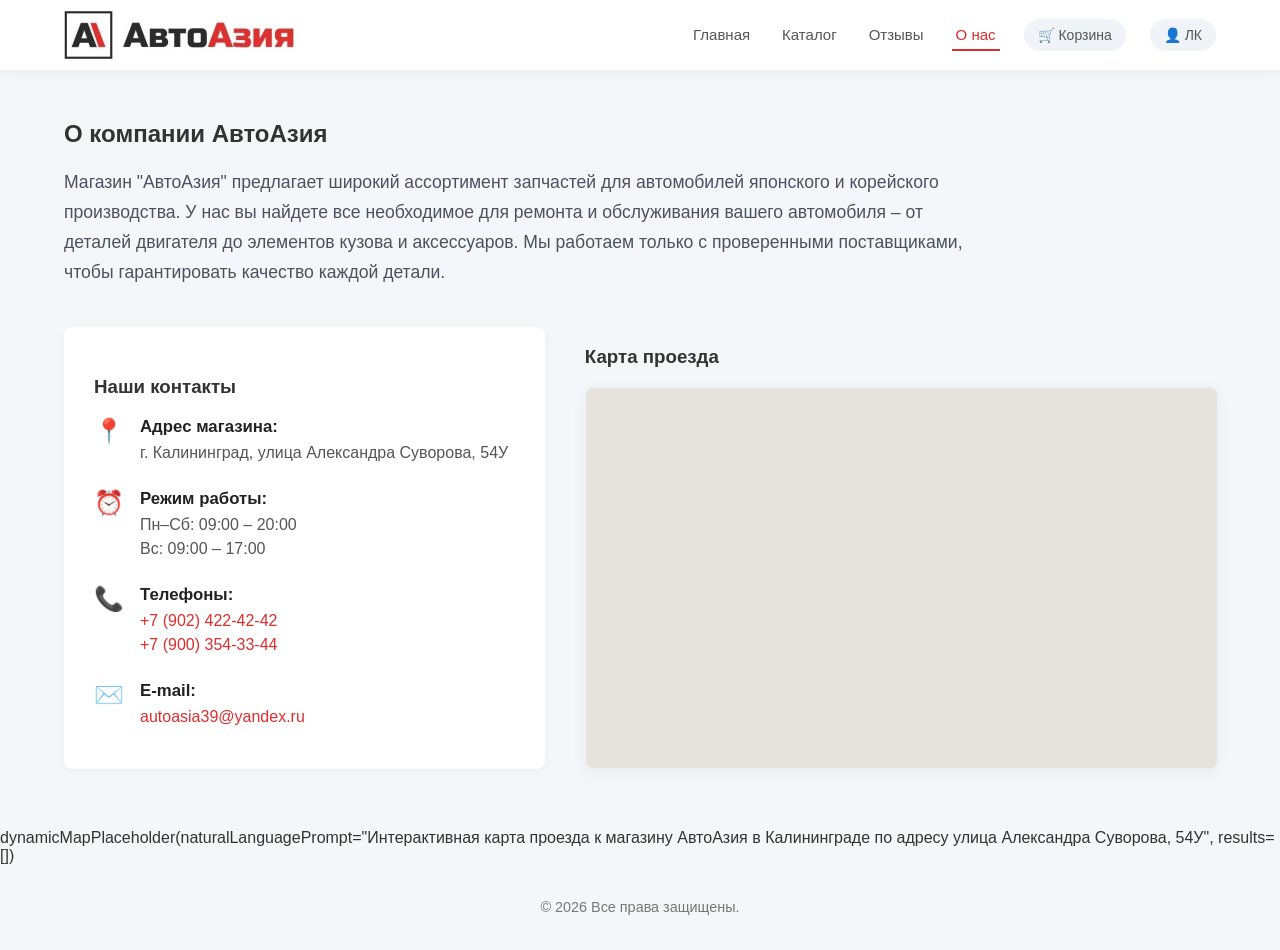
==== about.html @ 45b629d8 "full frontend" ====
<!DOCTYPE html>
<html lang="ru">
<head>
    <meta charset="UTF-8">
    <meta name="viewport" content="width=device-width, initial-scale=1.0">
    <title>О нас и контакты — АвтоАзия</title>
    <link rel="icon" type="image/png" href="images/favicon1.png">
    <link rel="stylesheet" href="style.css">
    <script src="script.js" defer></script> 
</head>
<body>
    <header>
        <div class="header-container">
            <a href="index.html" class="logo">
                <img src="images/logo2.jpg" alt="logo AutoAsia" width="230" height="48">
            </a>
            <nav class="navigation">
                <ul>
                    <li><a href="index.html">Главная</a></li>
                    <li><a href="catalog.html">Каталог</a></li>
                    <li><a href="reviews.html">Отзывы</a></li>
                    <li><a href="about.html" class="active">О нас</a></li>
                    <li><a href="cart.html" class="icon-link">🛒 Корзина</a></li>
                    <li><a href="auth.html" class="icon-link">👤 ЛК</a></li>
                </ul>
            </nav>
        </div>
    </header>

    <main class="main-content">
        <section class="about-section">
            <h2>О компании АвтоАзия</h2>
            <p class="about-description">
                Магазин "АвтоАзия" предлагает широкий ассортимент запчастей для автомобилей японского и корейского производства. У нас вы найдете все необходимое для ремонта и обслуживания вашего автомобиля – от деталей двигателя до элементов кузова и аксессуаров. Мы работаем только с проверенными поставщиками, чтобы гарантировать качество каждой детали.
            </p>

            <div class="contacts-grid">
                <!-- Блок с текстовыми контактами -->
                <div class="contacts-info">
                    <h3>Наши контакты</h3>
                    
                    <div class="contact-item">
                        <span class="contact-icon">📍</span>
                        <div>
                            <strong>Адрес магазина:</strong>
                            <p id="store-address">г. Калининград, улица Александра Суворова, 54У</p>
                        </div>
                    </div>

                    <div class="contact-item">
                        <span class="contact-icon">⏰</span>
                        <div>
                            <strong>Режим работы:</strong>
                            <p id="store-hours">Пн–Сб: 09:00 – 20:00<br>Вс: 09:00 – 17:00</p>
                        </div>
                    </div>

                    <div class="contact-item">
                        <span class="contact-icon">📞</span>
                        <div>
                            <strong>Телефоны:</strong>
                            <p id="store-phone">
                                <a href="tel:+79024224242">+7 (902) 422-42-42</a><br>
                                <a href="tel:+79003543344">+7 (900) 354-33-44</a>
                            </p>
                        </div>
                    </div>

                    <div class="contact-item">
                        <span class="contact-icon">✉️</span>
                        <div>
                            <strong>E-mail:</strong>
                            <p id="store-email"><a href="mailto:autoasia39@yandex.ru">autoasia39@yandex.ru</a></p>
                        </div>
                    </div>
                </div>

                <!-- Блок со встроенной интерактивной картой проезда -->
                <div class="contacts-map">
                    <h3>Карта проезда</h3>
                    <div class="map-container">
                        <!-- Официальный и безопасный виджет Яндекс.Карт, сфокусированный на вашем филиале -->
                        <iframe src="https://2gis.ru/kaliningrad/firm/70000001084537911" width="100%" height="100%" frameborder="0" allowfullscreen="true" style="position:relative;"></iframe>
                    </div>
                </div>
            </div>
        </section>
    </main>

    <layout>
dynamicMapPlaceholder(naturalLanguagePrompt="Интерактивная карта проезда к магазину АвтоАзия в Калининграде по адресу улица Александра Суворова, 54У", results=[])
</layout>

    <footer>
        <p>&copy; 2026 Все права защищены.</p>
    </footer>
</body>
</html>
---- style.css ----
/* =========================================================
   01. ОБЩИЕ СТИЛИ
   ========================================================= */

/* Цветовая система проекта */
:root {
    --color-primary: #de2d2d; /* Задаём единый цвет для ключевых кнопок и активных элементов */
    --color-primary-hover: #b92323; /* Задаём более тёмный цвет для состояний hover */
    --color-text: #333333; /* Задаём основной цвет текста */
    --color-text-light: #666666; /* Задаём вторичный цвет текста */
    --color-heading: #222222; /* Задаём цвет заголовков */
    --color-background: #f4f6f9; /* Задаём общий цвет фона */
    --color-surface: #ffffff; /* Задаём цвет карточек и других светлых поверхностей */
    --color-border: #eef1f5; /* Задаём стандартный цвет границ */
    --color-input: #fafafa; /* Задаём фон полей формы */
}

/* Базовые параметры документа */
body {
    margin: 0; /* Убираем стандартный внешний отступ браузера */
    padding: 0; /* Убираем стандартный внутренний отступ браузера */
    font-family: 'Segoe UI', Tahoma, Geneva, Verdana, sans-serif; /* Задаём единый шрифт сайта */
    background-color: var(--color-background); /* Используем единый фон сайта */
    color: var(--color-text); /* Используем единый основной цвет текста */
}

/* Общая ширина основных контейнеров */
.header-container,
.main-content {
    max-width: 1200px; /* Ограничиваем максимальную ширину контента */
    width: 90%; /* Оставляем боковые поля на небольших экранах */
    margin: 0 auto; /* Центрируем контейнер по горизонтали */
}

/* =========================================================
   02. ОБЩАЯ ШАПКА САЙТА
   ========================================================= */

/* Основной контейнер шапки */
header {
    width: 100%; /* Растягиваем шапку на всю ширину экрана */
    background-color: var(--color-surface); /* Задаём белый фон шапки */
    box-shadow: 0 2px 10px rgba(0, 0, 0, 0.05); /* Добавляем мягкую тень */
    position: sticky; /* Фиксируем шапку при прокрутке */
    top: 0; /* Прикрепляем шапку к верхней границе окна */
    z-index: 100; /* Размещаем шапку поверх основного контента */
}

/* Внутренний контейнер шапки */
.header-container {
    height: 70px; /* Задаём фиксированную высоту шапки */
    display: flex; /* Включаем flex-разметку */
    align-items: center; /* Выравниваем элементы по вертикали */
    justify-content: space-between; /* Размещаем логотип слева, меню справа */
}

/* Логотип */
.logo {
    display: flex; /* Включаем flex-разметку логотипа */
    align-items: center; /* Выравниваем логотип по вертикали */
}

/* Изображение логотипа */
.logo img {
    display: block; /* Убираем лишний строчный отступ изображения */
    object-fit: contain; /* Сохраняем пропорции изображения */
}

/* Навигационный список */
.navigation ul {
    list-style: none; /* Убираем маркеры списка */
    margin: 0; /* Убираем стандартный внешний отступ списка */
    padding: 0; /* Убираем стандартный внутренний отступ списка */
    display: flex; /* Размещаем пункты в одну строку */
    gap: 24px; /* Задаём расстояние между пунктами меню */
    align-items: center; /* Выравниваем пункты меню по вертикали */
}

/* Обычные ссылки навигации */
.navigation a {
    text-decoration: none; /* Убираем стандартное подчёркивание */
    color: #555555; /* Задаём цвет обычной ссылки */
    font-weight: 500; /* Делаем текст ссылки умеренно жирным */
    font-size: 15px; /* Задаём размер текста */
    transition: color 0.2s ease, border-color 0.2s ease; /* Плавно меняем цвет и границу */
    padding: 6px 4px; /* Добавляем область клика */
    display: inline-block; /* Позволяем корректно применять размеры и отступы */
    border-bottom: 2px solid transparent; /* Резервируем место под активную границу без скачка layout */
}

/* Hover обычной ссылки */
.navigation a:hover {
    color: var(--color-primary); /* Подсвечиваем ссылку фирменным красным */
}

/* Активный пункт навигации */
.navigation a.active {
    color: var(--color-primary); /* Подсвечиваем активную страницу фирменным красным */
    border-bottom-color: var(--color-primary); /* Показываем активную нижнюю границу */
}

/* Кнопки Корзины и ЛК в навигации */
.navigation .icon-link {
    background-color: #f0f4f8; /* Задаём нейтральный фон кнопки */
    padding: 8px 14px; /* Увеличиваем область клика */
    border-radius: 20px; /* Скругляем кнопку */
    font-size: 14px; /* Немного уменьшаем размер текста */
    border-bottom: none; /* Убираем нижнюю границу навигации */
}

/* Hover кнопок Корзины и ЛК */
.navigation .icon-link:hover {
    background-color: var(--color-primary); /* Используем единый цвет ключевых кнопок */
    color: #ffffff; /* Делаем текст контрастным */
}

/* Основной контент */
.main-content {
    padding-top: 30px; /* Отделяем контент от шапки */
}

/* =========================================================
   03. ГЛАВНАЯ СТРАНИЦА
   Селекторы используются только блоками главной страницы.
   ========================================================= */

/* Hero-баннер */
.hero-banner {
    background: linear-gradient(135deg, #1e293b 0%, #0f172a 100%); /* Создаём тёмный градиент баннера */
    color: #ffffff; /* Делаем основной текст баннера белым */
    padding: 60px 40px; /* Задаём внутренние отступы баннера */
    border-radius: 12px; /* Скругляем углы баннера */
    margin-bottom: 40px; /* Отделяем баннер от следующего блока */
    box-shadow: 0 4px 20px rgba(0, 0, 0, 0.08); /* Добавляем мягкую тень */
}

/* Контент Hero */
.hero-content {
    max-width: 650px; /* Ограничиваем ширину текста для читаемости */
}

/* Заголовок Hero */
.hero-content h1 {
    font-size: 2.3rem; /* Увеличиваем размер главного заголовка */
    margin-top: 0; /* Убираем верхний отступ заголовка */
    margin-bottom: 16px; /* Добавляем расстояние до описания */
    line-height: 1.2; /* Уменьшаем межстрочный интервал крупного заголовка */
    font-weight: 700; /* Делаем главный заголовок жирным */
}

/* Описание Hero */
.hero-content p {
    font-size: 1.1rem; /* Увеличиваем размер описания */
    line-height: 1.6; /* Улучшаем читаемость текста */
    color: #cbd5e1; /* Используем приглушённый цвет текста */
    margin-bottom: 30px; /* Отделяем описание от кнопки */
}

/* Ключевая кнопка главной страницы */
.cta-button {
    display: inline-block; /* Позволяем корректно задавать размеры ссылки-кнопки */
    background-color: var(--color-primary); /* Используем требуемый цвет #de2d2d */
    color: #ffffff; /* Делаем текст кнопки белым */
    text-decoration: none; /* Убираем подчёркивание ссылки */
    padding: 14px 28px; /* Формируем удобную область клика */
    border-radius: 6px; /* Скругляем кнопку */
    font-weight: 600; /* Выделяем текст кнопки */
    font-size: 1rem; /* Задаём стандартный размер текста */
    transition: background-color 0.2s ease, transform 0.2s ease; /* Плавно анимируем hover */
}

/* Hover ключевой кнопки */
.cta-button:hover {
    background-color: var(--color-primary-hover); /* Затемняем красный при наведении */
    transform: translateY(-1px); /* Слегка поднимаем кнопку */
}

/* Блок преимуществ */
.features-section {
    display: flex; /* Включаем flex-разметку */
    flex-wrap: wrap; /* Разрешаем перенос карточек */
    gap: 20px; /* Задаём расстояние между карточками */
    margin-bottom: 50px; /* Отделяем блок от категорий */
}

/* Карточка преимущества */
.feature-card {
    background: var(--color-surface); /* Задаём белый фон карточки */
    padding: 25px; /* Добавляем внутренние отступы */
    border-radius: 8px; /* Скругляем карточку */
    flex: 1; /* Разрешаем карточкам равномерно занимать доступную ширину */
    min-width: 280px; /* Не позволяем карточке становиться слишком узкой */
    box-shadow: 0 2px 8px rgba(0, 0, 0, 0.04); /* Добавляем лёгкую тень */
    border: 1px solid var(--color-border); /* Добавляем тонкую границу */
}

/* Иконка преимущества */
.feature-icon {
    font-size: 2rem; /* Увеличиваем размер иконки */
    display: block; /* Переводим иконку в блочный элемент */
    margin-bottom: 12px; /* Отделяем иконку от заголовка */
}

/* Заголовок карточки преимущества */
.feature-card h3 {
    margin: 0 0 10px 0; /* Убираем лишний верхний отступ и задаём нижний */
    font-size: 1.2rem; /* Задаём размер заголовка */
    color: var(--color-heading); /* Используем единый цвет заголовков */
}

/* Текст карточки преимущества */
.feature-card p {
    margin: 0; /* Убираем стандартный отступ абзаца */
    color: var(--color-text-light); /* Используем вторичный цвет текста */
    line-height: 1.5; /* Улучшаем читаемость */
    font-size: 0.95rem; /* Немного уменьшаем размер текста */
}

/* Блок категорий */
.categories-section {
    margin-bottom: 60px; /* Добавляем пространство после блока */
}

/* Заголовок категорий */
.categories-section h2 {
    font-size: 1.6rem; /* Задаём размер заголовка */
    color: var(--color-heading); /* Используем единый цвет заголовков */
    margin-bottom: 25px; /* Отделяем заголовок от карточек */
}

/* Сетка категорий */
.categories-grid {
    display: flex; /* Включаем flex-разметку */
    flex-wrap: wrap; /* Разрешаем перенос категорий */
    gap: 20px; /* Задаём расстояние между категориями */
}

/* Карточка категории */
.category-item-box {
    background: var(--color-surface); /* Задаём белый фон */
    border: 1px solid var(--color-border); /* Задаём стандартную границу */
    border-radius: 8px; /* Скругляем карточку */
    padding: 20px; /* Добавляем внутренние отступы */
    text-align: center; /* Центрируем содержимое */
    text-decoration: none; /* Убираем подчёркивание ссылки */
    color: var(--color-text); /* Задаём цвет текста */
    flex: 1; /* Разрешаем карточкам занимать доступную ширину */
    min-width: 220px; /* Ограничиваем минимальную ширину */
    box-shadow: 0 2px 6px rgba(0, 0, 0, 0.02); /* Добавляем лёгкую тень */
    transition: transform 0.2s ease, box-shadow 0.2s ease, border-color 0.2s ease; /* Плавно анимируем состояние hover */
}

/* Hover категории */
.category-item-box:hover {
    transform: translateY(-3px); /* Поднимаем карточку */
    box-shadow: 0 6px 15px rgba(0, 0, 0, 0.06); /* Усиливаем тень */
    border-color: var(--color-primary); /* Подсвечиваем границу красным */
}

/* Иконка категории */
.cat-icon {
    font-size: 2.2rem; /* Увеличиваем размер иконки */
    display: block; /* Переводим иконку в отдельный блок */
    margin-bottom: 10px; /* Отделяем иконку от названия */
}

/* Название категории */
.category-item-box h4 {
    margin: 0; /* Убираем стандартный отступ */
    font-size: 1.05rem; /* Задаём размер текста */
    font-weight: 600; /* Выделяем название категории */
}

/* =========================================================
   04. СТРАНИЦА ОТЗЫВОВ
   ========================================================= */

/* Основной блок отзывов */
.reviews-section {
    padding: 40px 0; /* Добавляем вертикальные отступы */
}

/* Заголовки раздела отзывов */
.reviews-section h2,
.reviews-section h3 {
    color: var(--color-heading); /* Используем единый цвет заголовков */
    margin-bottom: 25px; /* Добавляем расстояние после заголовка */
}

/* Контейнер внешних отзывов */
.external-reviews-container {
    background-color: var(--color-surface); /* Задаём белый фон */
    padding: 24px; /* Добавляем внутренние отступы */
    border-radius: 8px; /* Скругляем контейнер */
    box-shadow: 0 2px 8px rgba(0, 0, 0, 0.04); /* Добавляем лёгкую тень */
    margin-bottom: 35px; /* Отделяем внешний блок от следующих элементов */
}

/* Заголовок внешних отзывов */
.external-title {
    margin-top: 0; /* Убираем верхний отступ */
    margin-bottom: 18px; /* Добавляем расстояние до карточек */
    font-weight: 500; /* Задаём среднюю толщину шрифта */
    color: #444444; /* Задаём нейтральный цвет */
}

/* Сетка внешних отзывов */
.external-reviews-badges {
    display: flex; /* Включаем flex-разметку */
    flex-wrap: wrap; /* Разрешаем перенос карточек */
    gap: 15px; /* Задаём расстояние между карточками */
}

/* Карточка внешнего отзыва */
.review-badge {
    display: flex; /* Размещаем иконку и текст в одну строку */
    align-items: center; /* Выравниваем содержимое по вертикали */
    gap: 14px; /* Задаём расстояние между иконкой и текстом */
    padding: 12px 20px; /* Добавляем внутренние отступы */
    border-radius: 8px; /* Скругляем карточку */
    text-decoration: none; /* Убираем подчёркивание ссылки */
    color: var(--color-text); /* Задаём цвет текста */
    font-size: 0.95rem; /* Задаём размер текста */
    transition: transform 0.2s ease, box-shadow 0.2s ease, border-color 0.2s ease; /* Плавно анимируем состояние hover */
    border: 1px solid var(--color-border); /* Добавляем стандартную границу */
    flex: 1; /* Разрешаем карточкам делить доступное место */
    min-width: 240px; /* Ограничиваем минимальную ширину */
    background: var(--color-surface); /* Задаём белый фон */
    overflow: hidden; /* Скрываем выходящие за границы элементы */
}

/* Hover внешнего отзыва */
.review-badge:hover {
    transform: translateY(-2px); /* Слегка поднимаем карточку */
    box-shadow: 0 4px 12px rgba(0, 0, 0, 0.08); /* Усиливаем тень */
}

/* Цветные границы платформ отзывов сохраняем только для их собственных карточек */
.avito-badge:hover {
    border-color: #98ce00; /* Показываем фирменную границу Avito */
}

.yandex-badge:hover {
    border-color: #ffcc00; /* Показываем фирменную границу Яндекса */
}

.dgis-badge:hover {
    border-color: #2bb34b; /* Показываем фирменную границу 2ГИС */
}

/* Общая область иконки площадки */
.badge-icon {
    width: 32px; /* Задаём ширину иконки */
    height: 32px; /* Задаём высоту иконки */
    border-radius: 50%; /* Делаем иконку круглой */
    background-size: cover; /* Заполняем область изображением */
    background-position: center; /* Центрируем изображение */
    background-repeat: no-repeat; /* Запрещаем повтор изображения */
    flex-shrink: 0; /* Не разрешаем flex сжимать иконку */
}

/* Иконка Avito */
.icon-avito {
    background-image: url('images/avito.png'); /* Подключаем изображение Avito */
    transform: scale(1.15); /* Компенсируем белые поля изображения */
}

/* Иконка Яндекса */
.icon-yandex {
    background-image: url('images/yandex.png'); /* Подключаем изображение Яндекса */
    transform: scale(1.05); /* Компенсируем небольшие поля изображения */
}

/* Иконка 2ГИС */
.icon-2gis {
    background-image: url('images/2gis.png'); /* Используем корректное имя файла 2gis.png */
    transform: scale(1.1); /* Компенсируем поля изображения */
}

/* Текст внешнего отзыва */
.badge-text {
    display: flex; /* Включаем flex-разметку */
    flex-direction: column; /* Размещаем строки вертикально */
    gap: 2px; /* Добавляем небольшой промежуток между строками */
}

/* Основной текст внешнего отзыва */
.badge-text strong {
    font-size: 1.05rem; /* Немного увеличиваем основной текст */
}

/* Дополнительный текст внешнего отзыва */
.badge-text span {
    color: var(--color-text-light); /* Используем вторичный цвет */
    font-size: 0.85rem; /* Уменьшаем размер дополнительного текста */
}

/* Список внутренних отзывов */
.reviews-list {
    display: flex; /* Включаем flex-разметку */
    flex-direction: column; /* Размещаем отзывы вертикально */
    gap: 20px; /* Задаём расстояние между отзывами */
    margin-bottom: 50px; /* Отделяем список от формы */
}

/* Карточка внутреннего отзыва */
.review-card {
    background: var(--color-surface); /* Задаём белый фон */
    margin-top: 10px; /* Добавляем небольшой верхний отступ */
    padding: 20px; /* Добавляем внутренние отступы */
    border-radius: 8px; /* Скругляем карточку */
    box-shadow: 0 2px 8px rgba(0, 0, 0, 0.04); /* Добавляем лёгкую тень */
}

/* Шапка отзыва */
.review-header {
    display: flex; /* Размещаем имя и дату в строку */
    justify-content: space-between; /* Разводим имя и дату по краям */
    margin-bottom: 5px; /* Отделяем шапку от рейтинга */
    font-size: 1.1rem; /* Увеличиваем размер текста */
}

/* Дата отзыва */
.review-date {
    color: #888888; /* Делаем дату менее заметной */
    font-size: 0.9rem; /* Уменьшаем размер даты */
}

/* Рейтинг отзыва */
.review-rating {
    margin-bottom: 12px; /* Отделяем рейтинг от текста */
    font-size: 0.9rem; /* Уменьшаем размер рейтинга */
}

/* Текст отзыва */
.review-card p {
    margin: 0; /* Убираем стандартный отступ абзаца */
    line-height: 1.6; /* Улучшаем читаемость */
    color: #555555; /* Используем нейтральный цвет текста */
}

/* Контейнер формы отзыва */
.review-form-container {
    background: var(--color-surface); /* Задаём белый фон */
    padding: 30px; /* Добавляем внутренние отступы */
    border-radius: 8px; /* Скругляем контейнер */
    box-shadow: 0 4px 15px rgba(0, 0, 0, 0.05); /* Добавляем мягкую тень */
    max-width: 600px; /* Ограничиваем ширину формы */
}

/* Группа поля формы */
.form-group {
    margin-bottom: 20px; /* Отделяем поля друг от друга */
    display: flex; /* Включаем flex-разметку */
    flex-direction: column; /* Размещаем label и поле вертикально */
    gap: 8px; /* Задаём расстояние между label и полем */
}

/* Подпись поля */
.form-group label {
    font-weight: 500; /* Выделяем подпись поля */
    font-size: 0.95rem; /* Задаём размер подписи */
}

/* Поля формы */
.form-group input,
.form-group select,
.form-group textarea {
    padding: 12px; /* Добавляем удобную область ввода */
    border: 1px solid #dddddd; /* Задаём стандартную границу */
    border-radius: 6px; /* Скругляем поле */
    font-family: inherit; /* Наследуем шрифт сайта */
    font-size: 1rem; /* Задаём размер текста */
    background-color: var(--color-input); /* Задаём светлый фон поля */
    transition: border-color 0.3s, background-color 0.3s; /* Плавно анимируем фокус */
    box-sizing: border-box; /* Включаем границу и padding в расчёт ширины */
    width: 100%; /* Растягиваем поле на ширину родителя */
}

/* Состояние фокуса полей */
.form-group input:focus,
.form-group select:focus,
.form-group textarea:focus {
    outline: none; /* Убираем стандартный outline браузера */
    border-color: var(--color-primary); /* Подсвечиваем активное поле красным */
    background-color: var(--color-surface); /* Делаем фон активного поля белым */
}

/* Ключевая кнопка отправки отзыва */
.submit-btn {
    background-color: var(--color-primary); /* Используем требуемый цвет #de2d2d */
    color: #ffffff; /* Делаем текст кнопки белым */
    padding: 14px 28px; /* Формируем удобную область клика */
    border: none; /* Убираем стандартную границу кнопки */
    border-radius: 6px; /* Скругляем кнопку */
    font-size: 1rem; /* Задаём размер текста */
    font-weight: 600; /* Выделяем текст кнопки */
    cursor: pointer; /* Показываем курсор клика */
    transition: background-color 0.3s ease, transform 0.2s ease; /* Плавно анимируем hover */
}

/* Hover кнопки отправки */
.submit-btn:hover {
    background-color: var(--color-primary-hover); /* Затемняем красный при наведении */
    transform: translateY(-1px); /* Слегка поднимаем кнопку */
}

/* =========================================================
   05. СТРАНИЦА «О НАС»
   ========================================================= */

/* Описание страницы */
.about-description {
    font-size: 1.1rem; /* Увеличиваем размер описания */
    line-height: 1.7; /* Улучшаем читаемость */
    color: #4c525d; /* Задаём нейтральный цвет текста */
    max-width: 900px; /* Ограничиваем ширину строки */
    margin-bottom: 40px; /* Отделяем описание от контактов */
}

/* Сетка контактов и карты */
.contacts-grid {
    display: flex; /* Включаем flex-разметку */
    flex-wrap: wrap; /* Разрешаем перенос блоков */
    gap: 40px; /* Задаём расстояние между информацией и картой */
    margin-bottom: 60px; /* Отделяем блок от следующего контента */
}

/* Информационный блок контактов */
.contacts-info {
    flex: 1; /* Разрешаем блоку занимать свободное место */
    min-width: 300px; /* Ограничиваем минимальную ширину */
    background: var(--color-surface); /* Задаём белый фон */
    padding: 30px; /* Добавляем внутренние отступы */
    border-radius: 8px; /* Скругляем блок */
    box-shadow: 0 2px 8px rgba(0, 0, 0, 0.04); /* Добавляем лёгкую тень */
    box-sizing: border-box; /* Учитываем padding в ширине */
}

/* Контейнер карты */
.contacts-map {
    flex: 1.5; /* Делаем карту шире информационного блока */
    min-width: 350px; /* Ограничиваем минимальную ширину карты */
}

/* Строка контакта */
.contact-item {
    display: flex; /* Размещаем иконку и текст в строку */
    align-items: flex-start; /* Выравниваем элементы по верхнему краю */
    gap: 16px; /* Задаём расстояние между иконкой и текстом */
    margin-bottom: 24px; /* Отделяем контакты друг от друга */
}

/* Убираем отступ у последнего контакта */
.contact-item:last-child {
    margin-bottom: 0; /* Убираем лишнее место после последнего элемента */
}

/* Иконка контакта */
.contact-icon {
    font-size: 1.5rem; /* Увеличиваем размер иконки */
    line-height: 1.2; /* Настраиваем высоту строки */
}

/* Заголовок контакта */
.contact-item strong {
    font-size: 1.05rem; /* Задаём размер заголовка */
    color: var(--color-heading); /* Используем единый цвет заголовков */
    display: block; /* Переводим заголовок в блочный элемент */
    margin-bottom: 4px; /* Отделяем заголовок от значения */
}

/* Значение контакта */
.contact-item p {
    margin: 0; /* Убираем стандартный отступ абзаца */
    color: #555555; /* Задаём нейтральный цвет */
    line-height: 1.5; /* Улучшаем читаемость */
}

/* Ссылки контактов */
.contact-item a {
    color: var(--color-primary); /* Используем фирменный красный вместо старого синего */
    text-decoration: none; /* Убираем подчёркивание */
    transition: color 0.2s ease; /* Плавно меняем цвет */
}

/* Hover ссылок контактов */
.contact-item a:hover {
    color: var(--color-primary-hover); /* Затемняем ссылку при наведении */
    text-decoration: underline; /* Показываем подчёркивание при наведении */
}

/* Контейнер интерактивной карты */
.map-container {
    width: 100%; /* Растягиваем карту на всю ширину контейнера */
    height: 380px; /* Задаём высоту карты */
    background-color: #e5e3db; /* Задаём запасной фон до загрузки карты */
    border-radius: 8px; /* Скругляем карту */
    overflow: hidden; /* Скрываем выходящее содержимое карты */
    box-shadow: 0 4px 15px rgba(0, 0, 0, 0.05); /* Добавляем мягкую тень */
    border: 1px solid var(--color-border); /* Добавляем стандартную границу */
}

/* =========================================================
   06. ЛИЧНЫЙ КАБИНЕТ
   ========================================================= */
.profile-section {
    padding: 30px 0 60px 0;
}

.profile-layout {
    display: flex;
    gap: 30px;
    margin-top: 25px;
    flex-wrap: wrap;
}

/* Боковая панель */
.profile-sidebar {
    flex: 1;
    min-width: 250px;
    background: #ffffff;
    border-radius: 8px;
    padding: 24px;
    box-shadow: 0 2px 8px rgba(0, 0, 0, 0.04);
    align-self: flex-start;
}

.user-avatar-block {
    text-align: center;
    border-bottom: 1px solid #eef1f5;
    padding-bottom: 20px;
    margin-bottom: 20px;
}

.avatar-placeholder {
    width: 70px;
    height: 70px;
    background-color: #f0f4f8;
    border-radius: 50%;
    display: flex;
    align-items: center;
    justify-content: center;
    font-size: 2rem;
    margin: 0 auto 12px auto;
    color: #0066cc;
}

.user-display-name {
    margin: 0;
    font-size: 1.1rem;
    color: #222;
}

/* Кнопки меню */
.profile-menu {
    display: flex;
    flex-direction: column;
    gap: 8px;
}

.menu-btn {
    background: none;
    border: none;
    padding: 12px 16px;
    text-align: left;
    font-family: inherit;
    font-size: 0.95rem;
    font-weight: 500;
    color: #555;
    border-radius: 6px;
    cursor: pointer;
    transition: background-color 0.2s, color 0.2s;
    width: 100%;
}

.menu-btn:hover {
    background-color: #f4f6f9;
    color: #0066cc;
}

.menu-btn.active {
    background-color: #e6f0fa;
    color: #0066cc;
}

/* Область контента вкладок */
.profile-content {
    flex: 3;
    min-width: 320px;
    background: #ffffff;
    border-radius: 8px;
    padding: 30px;
    box-shadow: 0 2px 8px rgba(0, 0, 0, 0.04);
}

.profile-tab-content {
    display: none; /* Скрываем все вкладки по умолчанию */
}

.profile-tab-content.active {
    display: block; /* Показываем только активную */
}

.profile-tab-content h3 {
    margin-top: 0;
    margin-bottom: 25px;
    color: #222;
    border-bottom: 2px solid #f4f6f9;
    padding-bottom: 10px;
}

.profile-form {
    max-width: 500px;
}

/* Оформление списка заказов */
.orders-list {
    display: flex;
    flex-direction: column;
    gap: 15px;
}

.order-item-box {
    border: 1px solid #eef1f5;
    border-radius: 6px;
    padding: 16px;
    background-color: #fafafa;
}

.order-header {
    display: flex;
    justify-content: space-between;
    align-items: center;
    border-bottom: 1px solid #eef1f5;
    padding-bottom: 10px;
    margin-bottom: 10px;
    flex-wrap: wrap;
    gap: 10px;
}

.order-status {
    font-size: 0.85rem;
    font-weight: 600;
    padding: 4px 10px;
    border-radius: 12px;
}

.status-completed {
    background-color: #e2f7e7;
    color: #1a7f37;
}

.order-body p {
    margin: 4px 0;
    color: #555;
    font-size: 0.95rem;
}

.order-total {
    margin-top: 10px !important;
    border-top: 1px dashed #ddd;
    padding-top: 8px;
    text-align: right;
    font-size: 1rem !important;
}
/* =========================================================
   07. СТРАНИЦА АВТОРИЗАЦИИ
   ========================================================= */
.auth-section {
    display: flex;
    justify-content: center;
    align-items: center;
    padding: 40px 0 80px 0;
}

.auth-container {
    background: #ffffff;
    width: 100%;
    max-width: 450px;
    border-radius: 10px;
    box-shadow: 0 4px 20px rgba(0, 0, 0, 0.06);
    border: 1px solid #eef1f5;
    overflow: hidden;
}

/* Переключатели вкладок сверху */
.auth-tabs {
    display: flex;
    background-color: #f8fafc;
    border-bottom: 1px solid #eef1f5;
}

.auth-tab-btn {
    flex: 1;
    background: none;
    border: none;
    padding: 16px;
    font-family: inherit;
    font-size: 1rem;
    font-weight: 600;
    color: #777;
    cursor: pointer;
    transition: color 0.2s, background-color 0.2s;
    text-align: center;
}

.auth-tab-btn:hover {
    color: #0066cc;
    background-color: #f1f5f9;
}

.auth-tab-btn.active {
    color: #0066cc;
    background-color: #ffffff;
    border-bottom: 2px solid #0066cc;
    margin-bottom: -1px; /* Перекрывает нижнюю границу */
}

/* Область контента форм */
.auth-form-content {
    display: none;
    padding: 30px;
}

.auth-form-content.active {
    display: block;
}

.auth-form-content h3 {
    margin-top: 0;
    margin-bottom: 20px;
    font-size: 1.25rem;
    color: #222;
    text-align: center;
}

.auth-form .form-group {
    margin-bottom: 18px;
}

.auth-remember {
    margin-bottom: 20px;
    display: flex;
    align-items: center;
    font-size: 0.9rem;
    color: #555;
}

.auth-remember input {
    margin-right: 8px;
    cursor: pointer;
}

.auth-btn {
    width: 100%;
    padding: 12px;
    font-size: 1.05rem;
    margin-top: 5px;
}

/* =========================================================
   08. КОРЗИНА
   ========================================================= */
/* --- Стили Страницы Корзины --- */
.cart-section {
    padding: 30px 0 60px 0;
}

.cart-layout {
    display: flex;
    gap: 30px;
    margin-top: 25px;
    flex-wrap: wrap;
}

.cart-items-container {
    flex: 2;
    min-width: 320px;
    display: flex;
    flex-direction: column;
    gap: 15px;
}

/* Карточка товара в корзине */
.cart-item {
    background: #ffffff;
    border-radius: 8px;
    padding: 20px;
    box-shadow: 0 2px 8px rgba(0, 0, 0, 0.04);
    border: 1px solid #eef1f5;
    display: flex;
    justify-content: space-between;
    align-items: center;
    gap: 20px;
    flex-wrap: wrap;
}

.cart-item-info h4 {
    margin: 0 0 6px 0;
    font-size: 1.1rem;
    color: #222;
}

.item-meta {
    margin: 0;
    font-size: 0.85rem;
    color: #777;
}

.cart-item-actions {
    display: flex;
    align-items: center;
    gap: 25px;
    margin-left: auto;
    flex-wrap: wrap;
}

/* Элементы управления количеством (+/-) */
.quantity-controls {
    display: flex;
    align-items: center;
    background-color: #f0f4f8;
    border-radius: 6px;
    overflow: hidden;
}

.qty-btn {
    background: none;
    border: none;
    width: 36px;
    height: 36px;
    font-size: 1.1rem;
    cursor: pointer;
    color: #333;
    transition: background-color 0.2s;
}

.qty-btn:hover {
    background-color: #e1e8f0;
}

.qty-value {
    width: 30px;
    text-align: center;
    font-weight: 600;
    font-size: 0.95rem;
}

.cart-item-price {
    font-size: 1.1rem;
    font-weight: 700;
    color: #222;
    min-width: 90px;
    text-align: right;
}

.delete-item-btn {
    background: none;
    border: none;
    font-size: 1.2rem;
    cursor: pointer;
    padding: 4px;
    opacity: 0.6;
    transition: opacity 0.2s, transform 0.2s;
}

.delete-item-btn:hover {
    opacity: 1;
    transform: scale(1.1);
}

/* Блок расчета стоимости */
.cart-summary-panel {
    flex: 1;
    min-width: 300px;
    background: #ffffff;
    border-radius: 8px;
    padding: 24px;
    box-shadow: 0 2px 8px rgba(0, 0, 0, 0.04);
    border: 1px solid #eef1f5;
    align-self: flex-start;
}

.cart-summary-panel h3 {
    margin-top: 0;
    margin-bottom: 20px;
    border-bottom: 2px solid #f4f6f9;
    padding-bottom: 10px;
}

.summary-row {
    display: flex;
    justify-content: space-between;
    margin-bottom: 12px;
    color: #555;
    font-size: 0.95rem;
}

.total-row {
    border-top: 1px dashed #ddd;
    margin-top: 15px;
    padding-top: 15px;
    font-size: 1.2rem;
    color: #222;
}

.font-bold {
    font-weight: 700;
}

.checkout-form {
    margin-top: 25px;
}

.checkout-btn {
    width: 100%;
    margin-top: 10px;
    padding: 12px;
}

/* Сообщение о пустой корзине */
.empty-cart-message {
    text-align: center;
    padding: 40px 20px;
    background: #fff;
    border-radius: 8px;
    border: 1px solid #eef1f5;
}

.empty-cart-message p {
    color: #666;
    margin-bottom: 20px;
    font-size: 1.05rem;
}

/* =========================================================
   09. КАТАЛОГ
   ========================================================= */
/* --- Стили Страницы Каталога --- */
.catalog-section {
    padding: 20px 0 60px 0;
}

/* Строка поиска */
.search-bar-container {
    display: flex;
    gap: 10px;
    margin-bottom: 30px;
    width: 100%;
}

#catalog-search {
    flex: 1;
    padding: 14px 20px;
    border: 1px solid #ddd;
    border-radius: 8px;
    font-size: 1rem;
    font-family: inherit;
    box-shadow: 0 2px 6px rgba(0,0,0,0.02);
}

#catalog-search:focus {
    outline: none;
    border-color: #0066cc;
}

.search-btn {
    background-color: #333;
    color: #fff;
    border: none;
    padding: 0 25px;
    border-radius: 8px;
    font-weight: 600;
    cursor: pointer;
    transition: background-color 0.2s;
}

.search-btn:hover {
    background-color: #111;
}

/* Лейаут: Фильтры + Сетка */
.catalog-layout {
    display: flex;
    gap: 30px;
    flex-wrap: wrap;
}

/* Боковая панель фильтрации */
.catalog-filters {
    flex: 1;
    min-width: 260px;
    background: #ffffff;
    border-radius: 8px;
    padding: 24px;
    box-shadow: 0 2px 8px rgba(0, 0, 0, 0.04);
    border: 1px solid #eef1f5;
    align-self: flex-start;
}

.catalog-filters h3 {
    margin-top: 0;
    margin-bottom: 20px;
    padding-bottom: 8px;
    border-bottom: 2px solid #f4f6f9;
}

.filter-group-box {
    margin-bottom: 25px;
}

.filter-group-box h4 {
    margin: 0 0 12px 0;
    font-size: 0.95rem;
    color: #222;
    text-transform: uppercase;
    letter-spacing: 0.5px;
}

.filter-group-box label {
    display: flex;
    align-items: center;
    gap: 10px;
    margin-bottom: 10px;
}
.filter-group-box {
  font-size: 0.95rem;
  color: #555;
  cursor: pointer;
}

.filter-group-box input[type="checkbox"] {
  width: 16px;
  height: 16px;
  cursor: pointer;
}

/* Диапазон цен */
.price-range-inputs {
  display: flex;
  gap: 10px;
}

.price-range-inputs input {
  width: 100%;
  padding: 10px;
  font-size: 0.9rem;
  border: 1px solid #ddd;
  border-radius: 6px;
}

.apply-filters-btn {
  width: 100%;
  padding: 12px;
}

/* Сетка товаров */
.products-grid {
  display: grid;
  grid-template-columns: repeat(auto-fill, minmax(240px, 1fr));
  gap: 20px;
  flex: 3;
  min-width: 320px;
  align-content: flex-start;
}

/* Карточка товара */
.product-card-item {
  display: flex;
  flex-direction: column;
  background: #ffffff;
  border: 1px solid #eef1f5;
  border-radius: 8px;
  overflow: hidden;
  box-shadow: 0 2px 6px rgba(0, 0, 0, 0.02);
  transition: transform 0.2s, box-shadow 0.2s;
}

.product-card-item:hover {
  transform: translateY(-4px);
  box-shadow: 0 6px 15px rgba(0, 0, 0, 0.06);
}

/* Заглушка изображения */
.product-image-stub {
  display: flex;
  align-items: center;
  justify-content: center;
  height: 160px;
  font-size: 3.5rem;
  background-color: #f8fafc;
  border-bottom: 1px solid #f1f5f9;
}

/* Информация о товаре */
.product-card-info {
  display: flex;
  flex-direction: column;
  flex: 1;
  padding: 16px;
}

.product-brand-tag {
  display: inline-block;
  margin-bottom: 6px;
  font-size: 0.75rem;
  font-weight: 700;
  color: #0066cc;
  text-transform: uppercase;
}

.product-card-info h4 {
  margin: 0 0 8px 0;
  font-size: 1rem;
  font-weight: 600;
  line-height: 1.4;
  color: #222;
}

.product-sku {
  margin: 0 0 16px 0;
  font-size: 0.8rem;
  color: #888;
}

/* Подвал карточки */
.product-card-footer {
  display: flex;
  align-items: center;
  justify-content: space-between;
  margin-top: auto; /* Прижимает цену и кнопку к низу карточки */
}

.product-item-price {
  font-size: 1.15rem;
  font-weight: 700;
  color: #222;
}

/* Кнопка добавления в корзину */
.add-to-cart-btn {
  padding: 8px 14px;
  font-size: 0.85rem;
  font-weight: 600;
  color: #0066cc;
  background-color: #f0f4f8;
  border: none;
  border-radius: 6px;
  cursor: pointer;
  transition: background-color 0.2s, color 0.2s;
}

.add-to-cart-btn:hover {
  color: #ffffff;
  background-color: #0066cc;
}


/* =========================================================
   0. ОБЩИЙ ПОДВАЛ
   ========================================================= */

/* Подвал сайта */
footer {
    text-align: center; /* Центрируем содержимое */
    padding: 20px 0; /* Добавляем вертикальные отступы */
    color: #777777; /* Делаем текст менее контрастным */
    font-size: 0.9rem; /* Немного уменьшаем размер текста */
}

/* =========================================================
   0. АДАПТИВНОСТЬ
   ========================================================= */

/* Планшеты и небольшие экраны */
@media (max-width: 768px) {
    .header-container {
        height: auto; /* Разрешаем шапке увеличиваться при переносе */
        min-height: 70px; /* Сохраняем комфортную минимальную высоту */
        flex-direction: column; /* Размещаем логотип и меню вертикально */
        justify-content: center; /* Центрируем элементы по вертикали */
        gap: 10px; /* Добавляем расстояние между логотипом и меню */
        padding: 10px 0; /* Добавляем вертикальные отступы */
        box-sizing: border-box; /* Учитываем padding в высоте */
    }

    .navigation ul {
        flex-wrap: wrap; /* Разрешаем перенос пунктов меню */
        justify-content: center; /* Центрируем пункты после переноса */
        gap: 10px; /* Уменьшаем расстояние между пунктами */
    }

    .hero-banner {
        padding: 40px 25px; /* Уменьшаем внутренние отступы баннера */
    }

    .hero-content h1 {
        font-size: 1.9rem; /* Уменьшаем главный заголовок */
    }

    .contacts-map {
        min-width: 100%; /* Разрешаем карте занимать всю ширину */
    }

    .contacts-info {
        min-width: 100%; /* Разрешаем контактам занимать всю ширину */
    }
}

/* Телефоны */
@media (max-width: 480px) {
    .header-container,
    .main-content {
        width: calc(100% - 30px); /* Оставляем компактные поля по краям */
    }

    .navigation ul {
        gap: 6px; /* Дополнительно уменьшаем расстояние в меню */
    }

    .navigation a {
        font-size: 14px; /* Уменьшаем текст меню */
        padding: 5px 3px; /* Уменьшаем область отдельных ссылок */
    }

    .hero-banner {
        padding: 30px 20px; /* Уменьшаем отступы баннера */
        border-radius: 8px; /* Немного уменьшаем скругление */
    }

    .hero-content h1 {
        font-size: 1.6rem; /* Уменьшаем заголовок для телефона */
    }

    .cta-button,
    .submit-btn {
        width: 100%; /* Растягиваем ключевые кнопки на ширину экрана */
        box-sizing: border-box; /* Учитываем padding в ширине кнопок */
        text-align: center; /* Центрируем текст кнопок */
    }

    .feature-card,
    .category-item-box {
        min-width: 100%; /* Переводим карточки в одну колонку */
        box-sizing: border-box; /* Учитываем padding и border в ширине */
    }

    .review-badge {
        min-width: 100%; /* Растягиваем карточки отзывов на всю ширину */
        box-sizing: border-box; /* Учитываем padding и border в ширине */
    }

    .review-form-container {
        padding: 20px; /* Уменьшаем отступы формы */
        box-sizing: border-box; /* Учитываем padding в ширине */
    }

    .contacts-grid {
        gap: 20px; /* Уменьшаем расстояние между контактами и картой */
    }

    .map-container {
        height: 300px; /* Уменьшаем высоту карты на телефоне */
    }
}
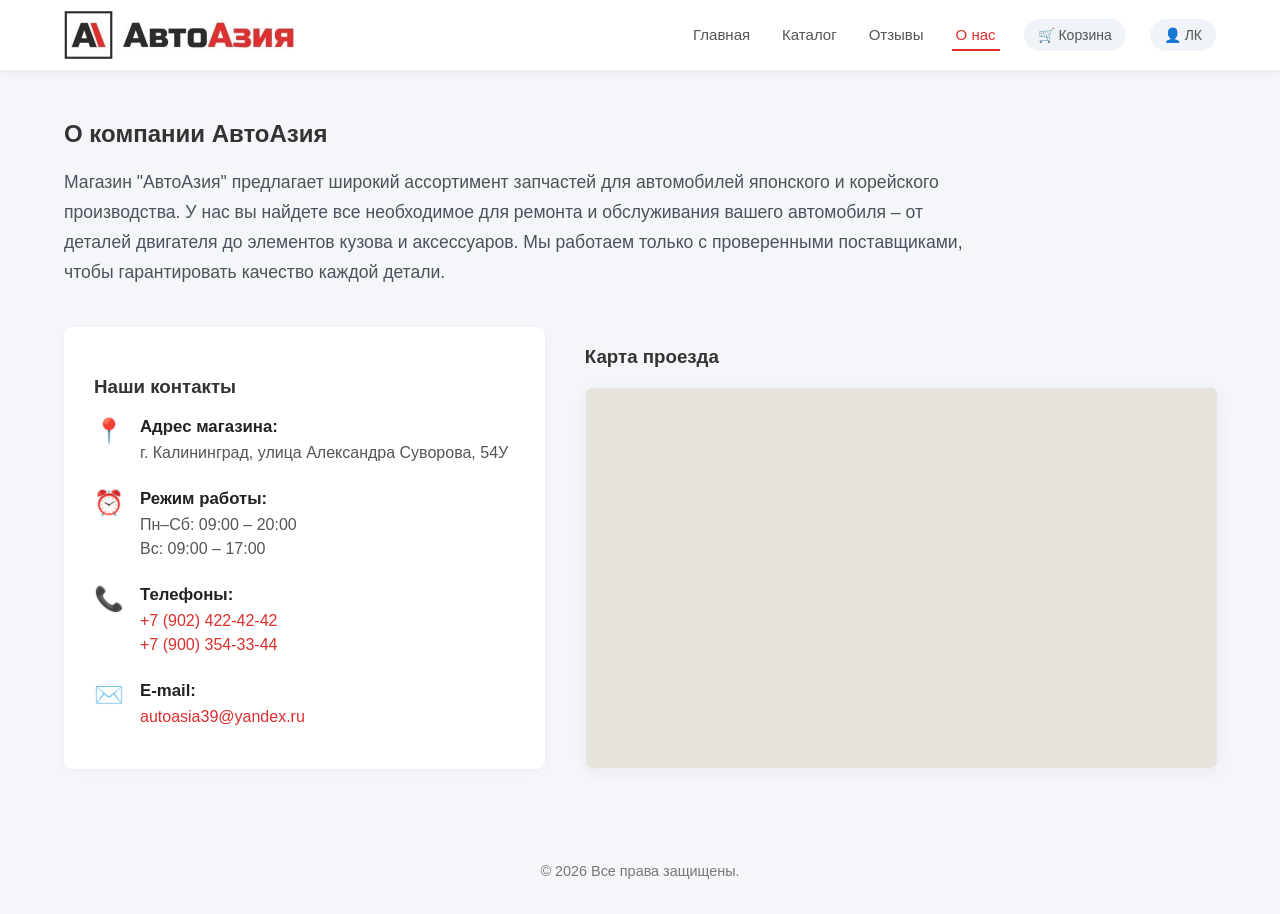
==== commit 7fba9990: "feat: map Добавил интерактивная карту на страницу about" ====
--- a/about.html
+++ b/about.html
@@ -80,19 +80,16 @@
                     <h3>Карта проезда</h3>
                     <div class="map-container">
                         <!-- Официальный и безопасный виджет Яндекс.Карт, сфокусированный на вашем филиале -->
-                        <iframe src="https://2gis.ru/kaliningrad/firm/70000001084537911" width="100%" height="100%" frameborder="0" allowfullscreen="true" style="position:relative;"></iframe>
+                        <iframe src="https://yandex.ru/map-widget/v1/?um=constructor%3A7e89fc07431ff6546048db5cafcb59c7e0a0d65409f63f524a30222af4c9e395&amp;source=constructor" width=100% height=100% frameborder="0"></iframe>
                     </div>
                 </div>
             </div>
         </section>
     </main>
-
-    <layout>
-dynamicMapPlaceholder(naturalLanguagePrompt="Интерактивная карта проезда к магазину АвтоАзия в Калининграде по адресу улица Александра Суворова, 54У", results=[])
-</layout>
-
+    
     <footer>
         <p>&copy; 2026 Все права защищены.</p>
     </footer>
 </body>
 </html>
+
